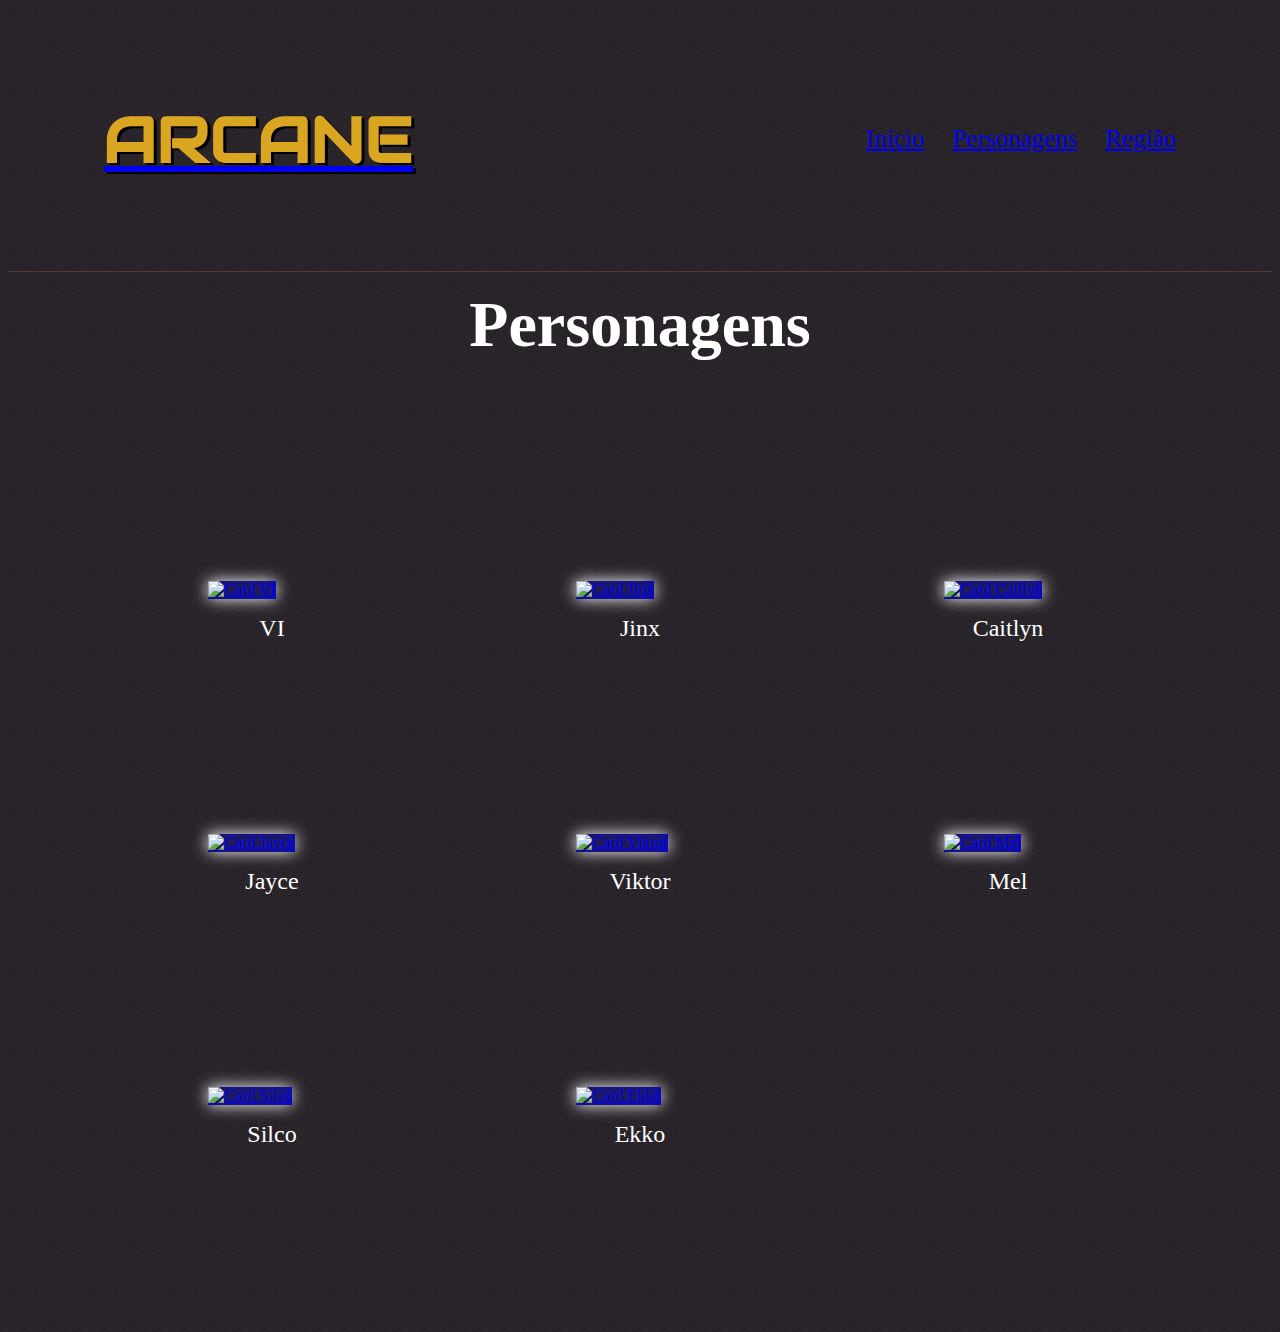
==== personagens.html @ 73e3ce41 "Adicionando cartazes personagens e sessão main-section" ====
<!DOCTYPE html>
<html lang="pt-BR">
<head>
    <meta charset="UTF-8">
    <meta name="viewport" content="width=device-width, initial-scale=1.0">
    <link rel="stylesheet" href="./assets/components/reset.css">
    <link rel="stylesheet" href="./assets/components/base.css">
    <title>Arcane | Personagens</title>

</head>
<body>
    <header class="main-header">
        <a href="/index.html"> <h1 class="main-title">ARCANE</h1> </a>
        <nav>
            <a href="index.html" class="main-menu">Início</a>
            <a href="personagens.html" class="main-menu">Personagens</a>
            <a href="#" class="main-menu">Região</a>
        </nav>
    </header>
    <section class="caracters">
            <h1 class="title-char">Personagens</h1>
        <div class="wrap-char">
            <figure>
               <a href="/assets/pages/vi.html"><img src="/assets/img/thumb-vi.jpg" alt="Card VI" class="card-char"></a>
                <figcaption class="name-char">VI</figcaption>
            </figure>
            <figure>
               <a href="/assets/pages/jinx.html"><img src="/assets/img/thumb-jinx.jpg" alt="Card Jinx" class="card-char"></a>
                <figcaption class="name-char">Jinx</figcaption>
            </figure>
            <figure>
               <a href="/assets/pages/caitlyn.html"><img src="/assets/img/thumb-cait.jpg" alt="Card Caitlyn" class="card-char"></a> 
                <figcaption class="name-char">Caitlyn</figcaption>
            </figure>
            <figure>
               <a href="/assets/pages/jayce.html"><img src="/assets/img/thumb-jayce.jpg" alt="Card Jayce" class="card-char"></a> 
                <figcaption class="name-char">Jayce</figcaption>
            </figure>
            <figure>
               <a href="/assets/pages/viktor.html"><img src="/assets/img/thumb-viktor.jpg" alt="Card Viktor" class="card-char"></a>
                <figcaption class="name-char">Viktor</figcaption>
            </figure>
            <figure>
               <a href="/assets/pages/mel.html"><img src="/assets/img/thumb-mel.jpg" alt="Card Mel" class="card-char"></a> 
                <figcaption class="name-char">Mel</figcaption>
            </figure>
            <figure>
               <a href="/assets/pages/silco.html"><img src="/assets/img/thumb-silco.jpg" alt="Card Silco" class="card-char"></a>
                <figcaption class="name-char">Silco</figcaption>
            </figure>
            <figure>
               <a href="/assets/pages/ekko.html"><img src="/assets/img/thumb-ekko.jpeg" alt="Card Ekko" class="card-char"></a>
                <figcaption class="name-char">Ekko</figcaption>
            </figure>
        </div>
    </section>
</body>
</html>
---- assets/components/base.css ----
@import url('https://fonts.googleapis.com/css2?family=Audiowide&display=swap');
@import url(main-header.css);
@import url(main-content.css);
@import url(caracters.css);
@import url(/assets/pages/vi.html);

:root {
    --branco: white;
    --titulo: 'Audiowide', cursive;
}

body {
    background: repeat url(../img/background-dark-grey-noise.jpg);
    color: var(--branco);
}
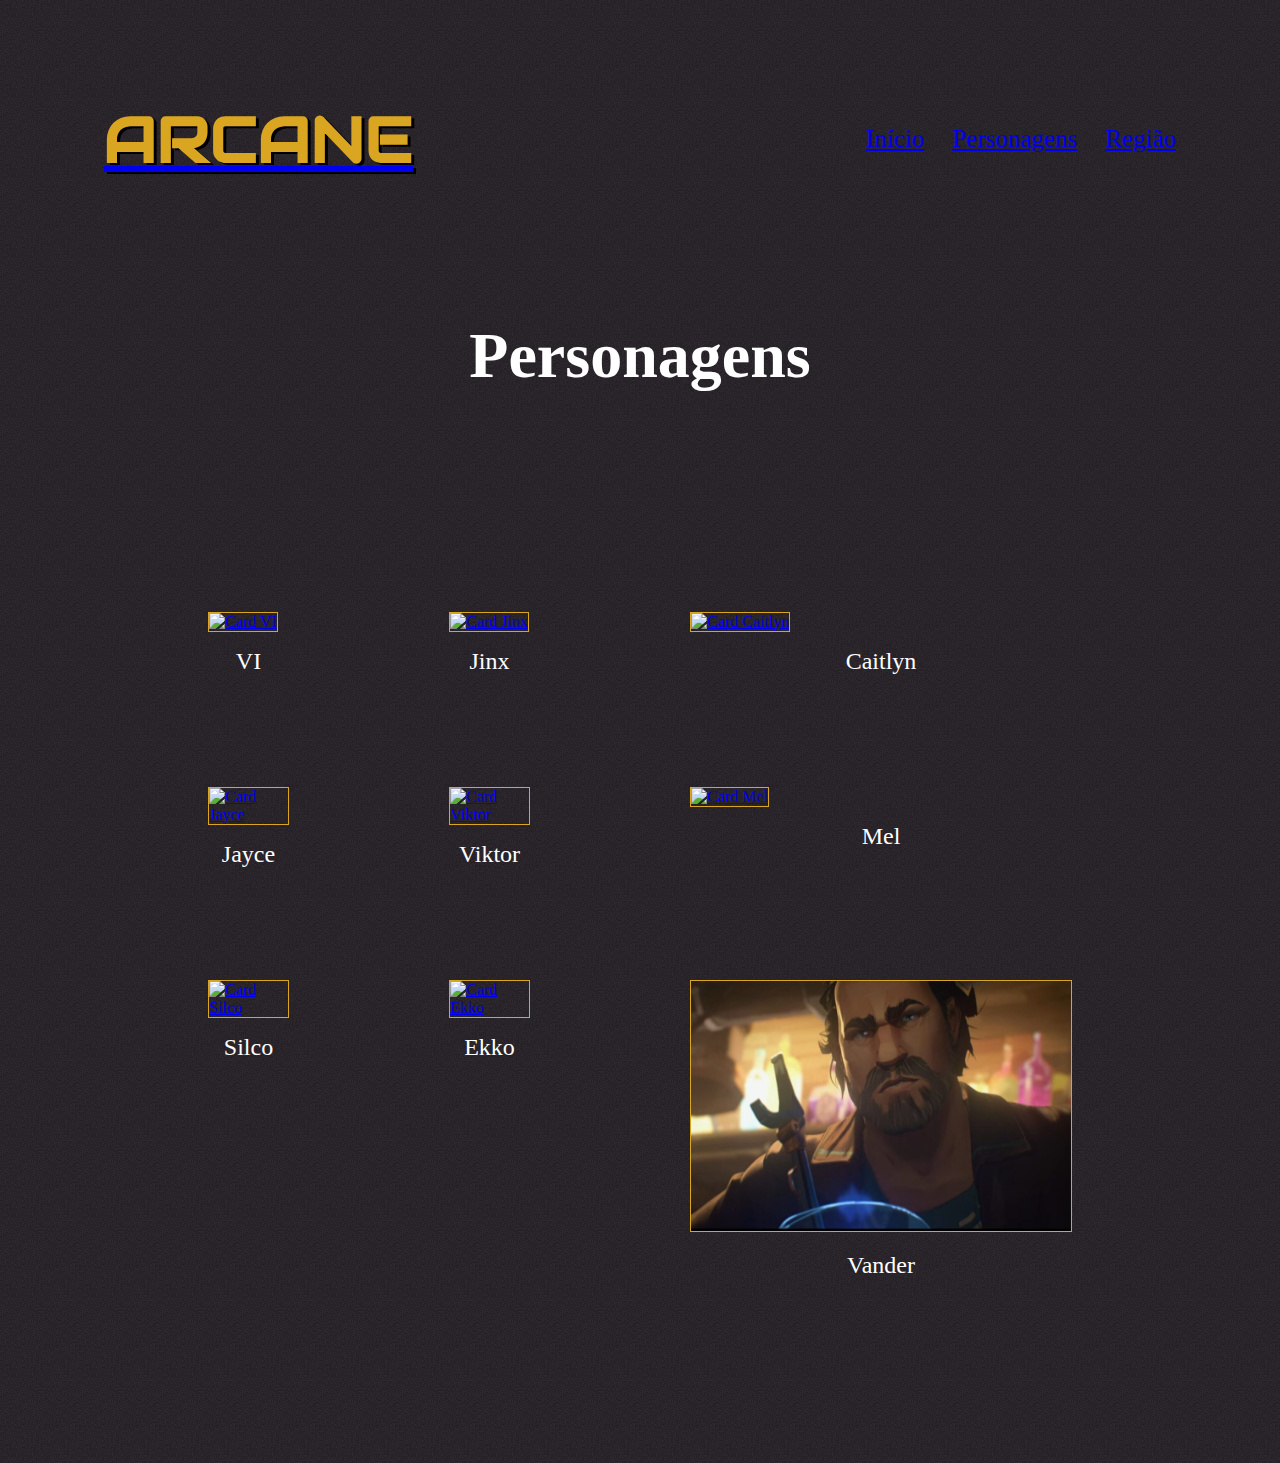
==== commit 84361d11: "Criando página Jinx" ====
--- a/personagens.html
+++ b/personagens.html
@@ -52,6 +52,10 @@
                <a href="/assets/pages/ekko.html"><img src="/assets/img/thumb-ekko.jpeg" alt="Card Ekko" class="card-char"></a>
                 <figcaption class="name-char">Ekko</figcaption>
             </figure>
+            <figure>
+                <a href="/assets/pages/vander.html"><img src="/assets/img/thumb-vander.png" alt="Card Vander" class="card-char"></a> 
+                 <figcaption class="name-char">Vander</figcaption>
+             </figure>
         </div>
     </section>
 </body>
--- a/assets/components/base.css
+++ b/assets/components/base.css
@@ -3,10 +3,14 @@
 @import url(main-content.css);
 @import url(caracters.css);
 @import url(/assets/pages/vi.html);
+@import url(main-section.css);
+@import url(side-char.css);
 
 :root {
     --branco: white;
+    --amarelo: goldenrod;
     --titulo: 'Audiowide', cursive;
+
 }
 
 body {
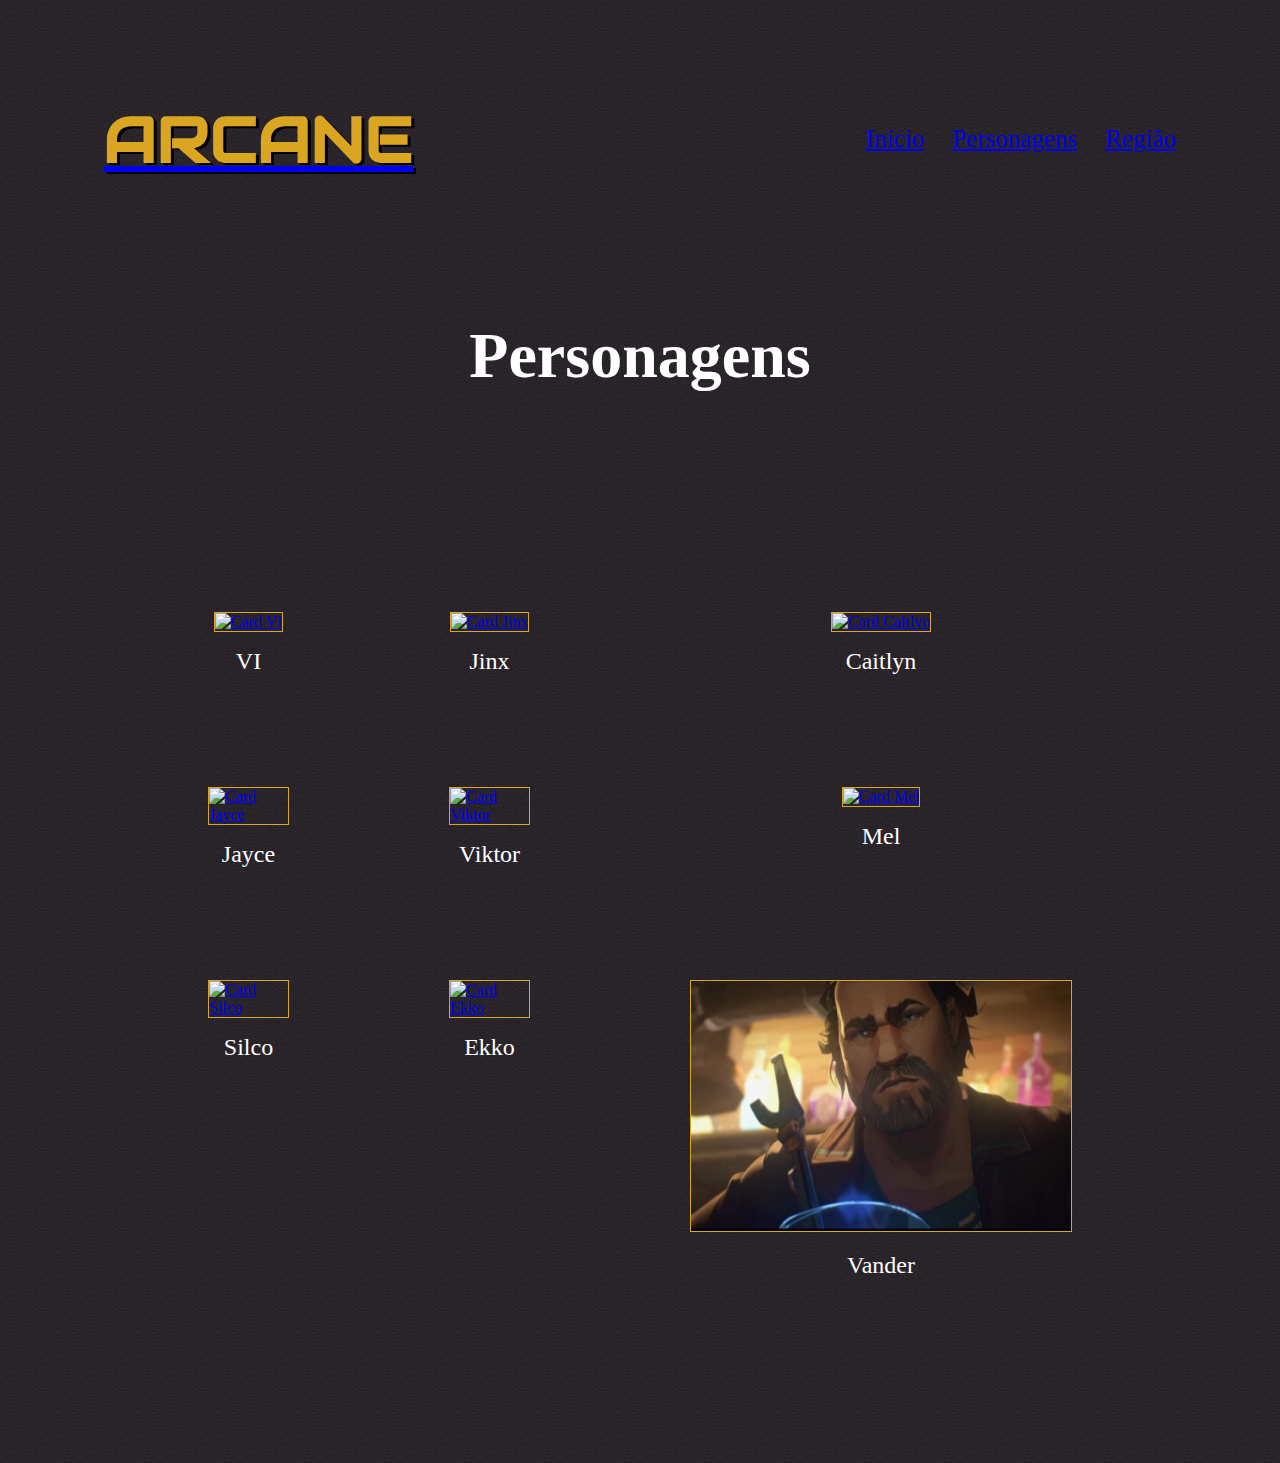
==== commit 1f1317e3: "Alinhando texto dos personagens no centro" ====
--- a/personagens.html
+++ b/personagens.html
@@ -20,41 +20,41 @@
     <section class="caracters">
             <h1 class="title-char">Personagens</h1>
         <div class="wrap-char">
-            <figure>
+            <figure class="figure-char">
                <a href="/assets/pages/vi.html"><img src="/assets/img/thumb-vi.jpg" alt="Card VI" class="card-char"></a>
-                <figcaption class="name-char">VI</figcaption>
+                <span class="name-char">VI</span>
             </figure>
-            <figure>
+            <figure class="figure-char">
                <a href="/assets/pages/jinx.html"><img src="/assets/img/thumb-jinx.jpg" alt="Card Jinx" class="card-char"></a>
-                <figcaption class="name-char">Jinx</figcaption>
+               <span class="name-char">Jinx</span>
             </figure>
-            <figure>
+            <figure class="figure-char">
                <a href="/assets/pages/caitlyn.html"><img src="/assets/img/thumb-cait.jpg" alt="Card Caitlyn" class="card-char"></a> 
-                <figcaption class="name-char">Caitlyn</figcaption>
+               <span class="name-char">Caitlyn</span>
             </figure>
-            <figure>
+            <figure class="figure-char">
                <a href="/assets/pages/jayce.html"><img src="/assets/img/thumb-jayce.jpg" alt="Card Jayce" class="card-char"></a> 
-                <figcaption class="name-char">Jayce</figcaption>
+               <span class="name-char">Jayce</span>
             </figure>
-            <figure>
+            <figure class="figure-char">
                <a href="/assets/pages/viktor.html"><img src="/assets/img/thumb-viktor.jpg" alt="Card Viktor" class="card-char"></a>
-                <figcaption class="name-char">Viktor</figcaption>
+               <span class="name-char">Viktor</span>
+            </figure class="figure-char">
+            <figure class="figure-char">
+               <a href="/assets/pages/mel.html"><img src="/assets/img/thumb-mel.jpg" alt="Card Mel" class="card-char"></a> 
+               <span class="name-char">Mel</span>
             </figure>
-            <figure>
-               <a href="/assets/pages/mel.html"><img src="/assets/img/thumb-mel.jpg" alt="Card Mel" class="card-char"></a> 
-                <figcaption class="name-char">Mel</figcaption>
+            <figure class="figure-char">
+               <a href="/assets/pages/silco.html"><img src="/assets/img/thumb-silco.jpg" alt="Card Silco" class="card-char"></a>
+               <span class="name-char">Silco</span>
             </figure>
-            <figure>
-               <a href="/assets/pages/silco.html"><img src="/assets/img/thumb-silco.jpg" alt="Card Silco" class="card-char"></a>
-                <figcaption class="name-char">Silco</figcaption>
+            <figure class="figure-char">
+               <a href="/assets/pages/ekko.html"><img src="/assets/img/thumb-ekko.jpeg" alt="Card Ekko" class="card-char"></a>
+               <span class="name-char">Ekko</span>
             </figure>
-            <figure>
-               <a href="/assets/pages/ekko.html"><img src="/assets/img/thumb-ekko.jpeg" alt="Card Ekko" class="card-char"></a>
-                <figcaption class="name-char">Ekko</figcaption>
-            </figure>
-            <figure>
+            <figure class="figure-char">
                 <a href="/assets/pages/vander.html"><img src="/assets/img/thumb-vander.png" alt="Card Vander" class="card-char"></a> 
-                 <figcaption class="name-char">Vander</figcaption>
+                <span class="name-char">Vander</span>
              </figure>
         </div>
     </section>
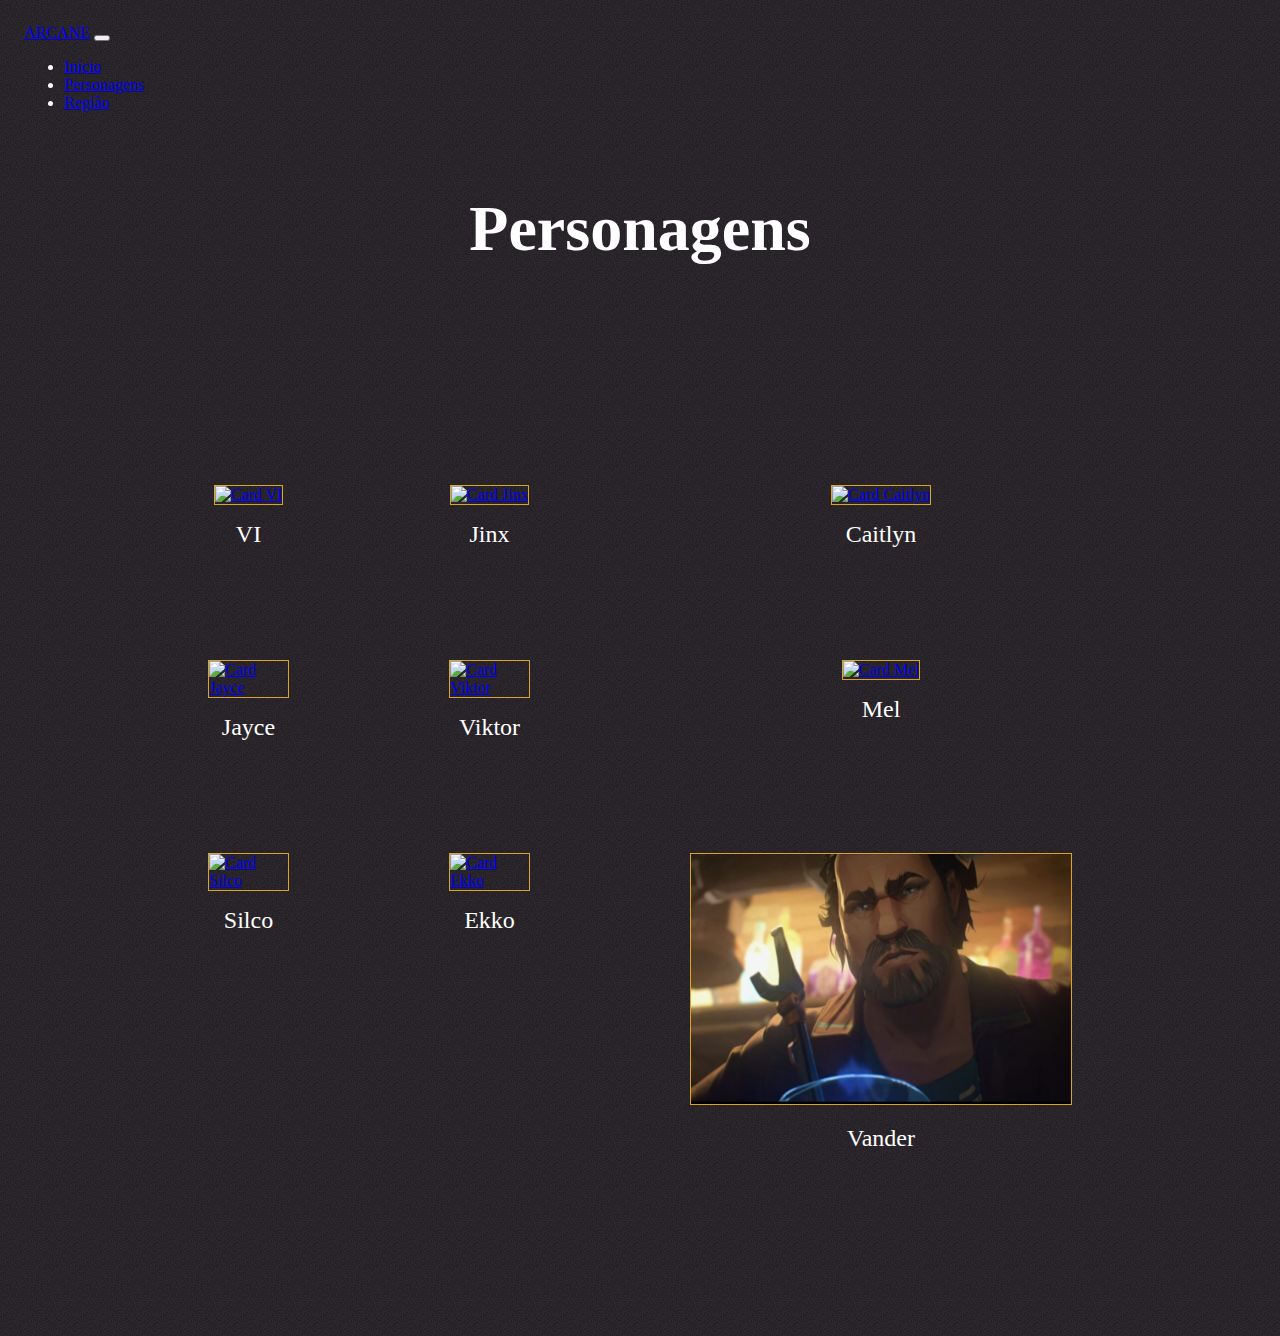
==== commit 84c37b6f: "Alterando menu página personagens" ====
--- a/personagens.html
+++ b/personagens.html
@@ -4,19 +4,36 @@
     <meta charset="UTF-8">
     <meta name="viewport" content="width=device-width, initial-scale=1.0">
     <link rel="stylesheet" href="./assets/components/reset.css">
+    <link href="https://cdn.jsdelivr.net/npm/bootstrap@5.1.3/dist/css/bootstrap.min.css" rel="stylesheet" integrity="sha384-1BmE4kWBq78iYhFldvKuhfTAU6auU8tT94WrHftjDbrCEXSU1oBoqyl2QvZ6jIW3" crossorigin="anonymous">
     <link rel="stylesheet" href="./assets/components/base.css">
+    
     <title>Arcane | Personagens</title>
 
 </head>
 <body>
-    <header class="main-header">
-        <a href="/index.html"> <h1 class="main-title">ARCANE</h1> </a>
-        <nav>
-            <a href="index.html" class="main-menu">Início</a>
-            <a href="personagens.html" class="main-menu">Personagens</a>
-            <a href="#" class="main-menu">Região</a>
+   <header class="main-header">
+      <nav class="navbar navbar-expand-lg navbar-light">
+          <div class="container-fluid">
+            <a class="navbar-brand" href="#">ARCANE</a>
+            <button class="navbar-toggler" type="button" data-bs-toggle="collapse" data-bs-target="#navbarNav" aria-controls="navbarNav" aria-expanded="false" aria-label="Toggle navigation">
+              <span class="navbar-toggler-icon"></span>
+            </button>
+            <div class="collapse navbar-collapse" id="navbarNav">
+              <ul class="navbar-nav">
+                <li class="nav-item">
+                  <a class="nav-link" aria-current="page" href="index.html">Início</a>
+                </li>
+                <li class="nav-item">
+                  <a class="nav-link" href="personagens.html">Personagens</a>
+                </li>
+                <li class="nav-item">
+                  <a class="nav-link" href="regiao.html">Região</a>
+                </li>
+              </ul>
+            </div>
+          </div>
         </nav>
-    </header>
+  </header>
     <section class="caracters">
             <h1 class="title-char">Personagens</h1>
         <div class="wrap-char">
@@ -58,5 +75,10 @@
              </figure>
         </div>
     </section>
+
+
+<script src="https://cdn.jsdelivr.net/npm/@popperjs/core@2.10.2/dist/umd/popper.min.js" integrity="sha384-7+zCNj/IqJ95wo16oMtfsKbZ9ccEh31eOz1HGyDuCQ6wgnyJNSYdrPa03rtR1zdB" crossorigin="anonymous"></script>
+<script src="https://cdn.jsdelivr.net/npm/bootstrap@5.1.3/dist/js/bootstrap.min.js" integrity="sha384-QJHtvGhmr9XOIpI6YVutG+2QOK9T+ZnN4kzFN1RtK3zEFEIsxhlmWl5/YESvpZ13" crossorigin="anonymous"></script>
+
 </body>
 </html>